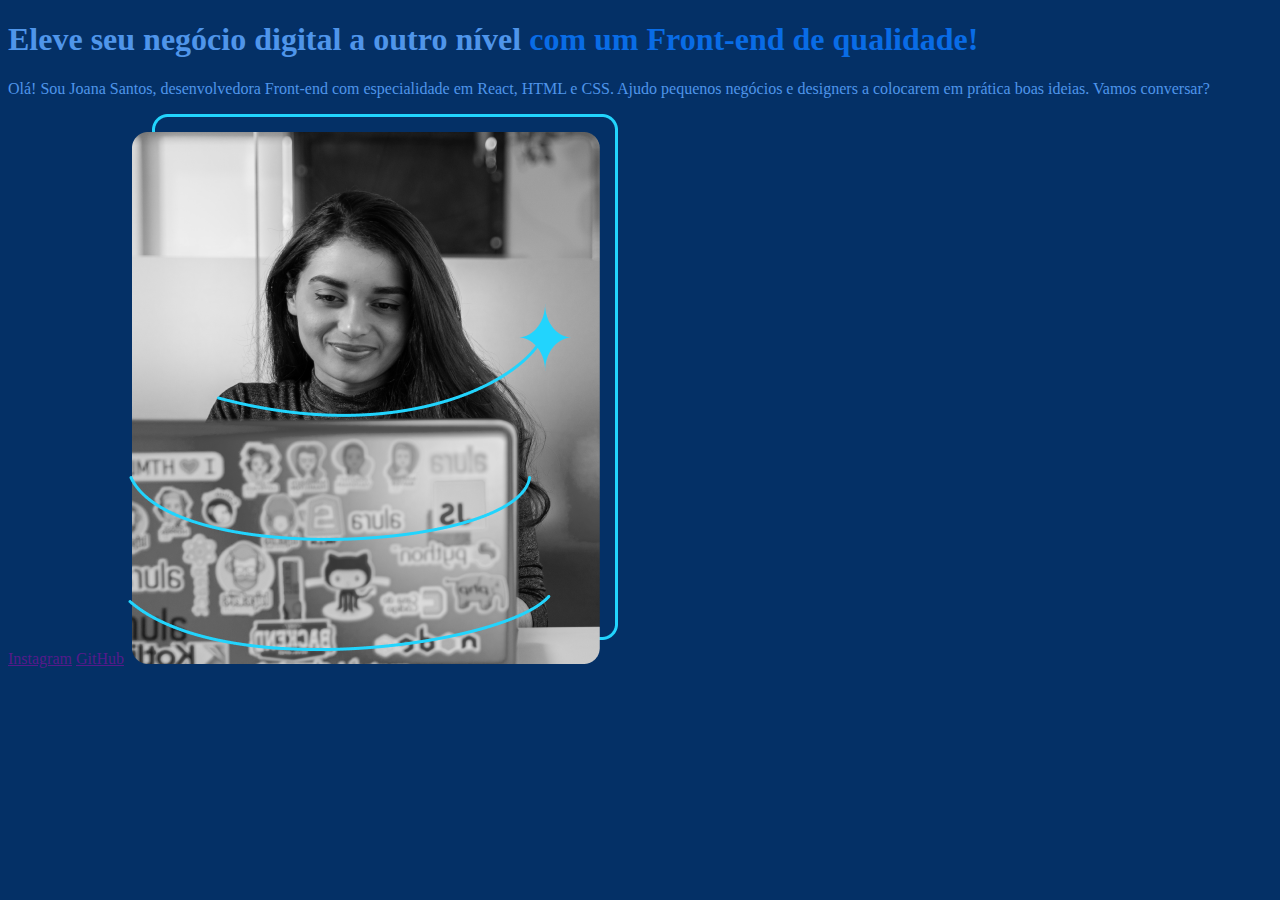
==== index.html @ 932ff99c "new commit" ====
<!DOCTYPE html>
<html lang="pt-br">
  <head>
    <meta charset="UTF-8" />
    <meta http-equiv="X-UA-Compatible" content="IE=edge" />
    <meta name="viewport" content="width=device-width, initial-scale=1.0" />
    <link rel="stylesheet" href="./style.css" />
    <title>Portifolio</title>
  </head>
  <body>
    <header></header>
    <main>
      <h1>
        Eleve seu negócio digital a outro nível
        <strong> com um Front-end de qualidade!</strong>
      </h1>
      <p>
        Olá! Sou Joana Santos, desenvolvedora Front-end com especialidade em
        React, HTML e CSS. Ajudo pequenos negócios e designers a colocarem em
        prática boas ideias. Vamos conversar?
      </p>
      <a class="" href="">Instagram</a>
      <a class="" href="">GitHub</a>
      <img src="./img/Imagem.png" alt="" />
    </main>
    <footer></footer>
  </body>
</html>
---- style.css ----
:root {
  --background-color: #043066;
  --text-color: #4f95ea;
  --text-color-second: #096CE6;
}

body {
  background-color: var(--background-color);
  color: var(--text-color);
}

strong {
  color: var(--text-color-second);
}
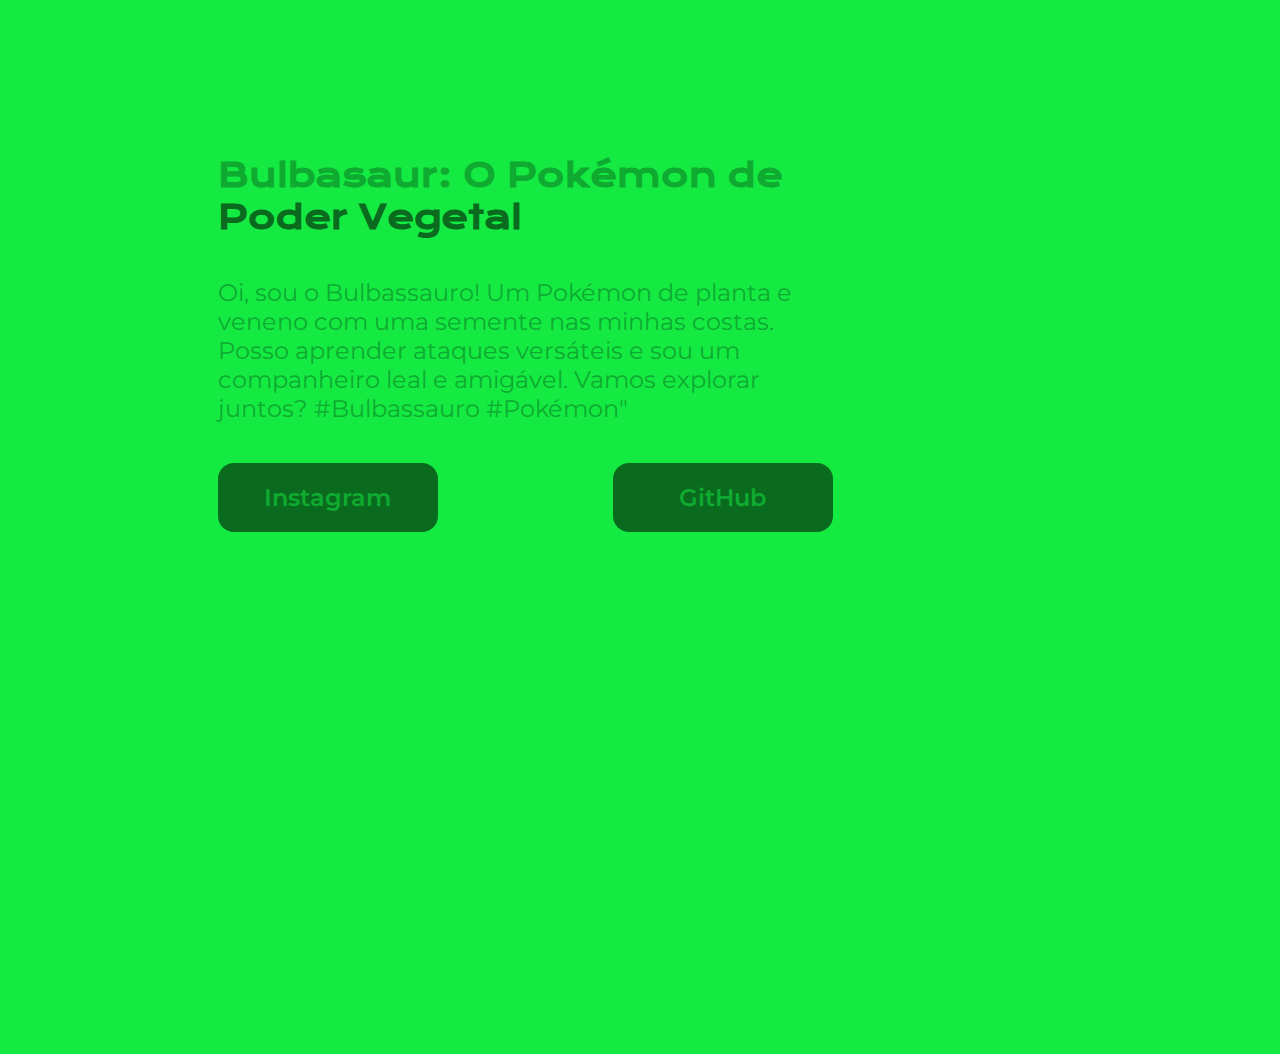
==== commit d6898f08: "final do projeto" ====
--- a/index.html
+++ b/index.html
@@ -9,19 +9,28 @@
   </head>
   <body>
     <header></header>
-    <main>
-      <h1>
-        Eleve seu negócio digital a outro nível
-        <strong> com um Front-end de qualidade!</strong>
-      </h1>
-      <p>
-        Olá! Sou Joana Santos, desenvolvedora Front-end com especialidade em
-        React, HTML e CSS. Ajudo pequenos negócios e designers a colocarem em
-        prática boas ideias. Vamos conversar?
-      </p>
-      <a class="" href="">Instagram</a>
-      <a class="" href="">GitHub</a>
-      <img src="./img/Imagem.png" alt="" />
+    <main class="apresentacao">
+      <section class="apresentacao__conteudo">
+        <h1 class="apresentacao__conteudo__titulo">
+          Bulbasaur: O Pokémon de
+          <strong class="titulo__destaque"> Poder Vegetal</strong>
+        </h1>
+        <p class="apresentacao__conteudo__texto">
+          Oi, sou o Bulbassauro! Um Pokémon de planta e veneno com uma semente
+          nas minhas costas. Posso aprender ataques versáteis e sou um
+          companheiro leal e amigável. Vamos explorar juntos? #Bulbassauro
+          #Pokémon"
+        </p>
+        <div class="apresentacao__links">
+          <a class="apresentacao__links__link" href="">Instagram</a>
+          <a class="apresentacao__links__link" href="">GitHub</a>
+        </div>
+      </section>
+
+      <img
+        src="https://assets.pokemon.com/assets/cms2/img/pokedex/full/001.png"
+        alt=""
+      />
     </main>
     <footer></footer>
   </body>
--- a/style.css
+++ b/style.css
@@ -1,14 +1,79 @@
+@import url('https://fonts.googleapis.com/css2?family=Krona+One&family=Montserrat:wght@400;600&display=swap');
+
 :root {
-  --background-color: #043066;
-  --text-color: #4f95ea;
-  --text-color-second: #096CE6;
+  --background-color: #14ea42;
+  --text-color: #0fab31;
+  --text-color-second: #0a6b1f;
+}
+
+* {
+  margin: 0;
+  padding: 0;
 }
 
 body {
+  box-sizing: border-box;
+  height: 100vh;
   background-color: var(--background-color);
   color: var(--text-color);
 }
 
-strong {
+.titulo__destaque {
   color: var(--text-color-second);
-}+}
+
+.apresentacao {
+  margin: 12% 17%;
+  display: flex; /*detalhe que foi usado apenas um display flex*/
+  align-items: center;
+  justify-content: space-between;
+  gap: 23px;
+}
+.apresentacao__conteudo {
+  width: 615px;
+  display: flex;
+  flex-direction: column;
+  gap: 40px;
+}
+
+.apresentacao__conteudo__titulo {
+  font-size: 33px;
+  font-family: 'Krona One', sans-serif;
+}
+
+.apresentacao__conteudo__texto {
+  font-size: 24px;
+  font-family: 'Montserrat', sans-serif;
+}
+.apresentacao__links {
+  display: flex;
+  justify-content: space-between;
+}
+.apresentacao__links__link {
+  background-color: var(--text-color-second);
+  width: 220px;
+  text-align: center;
+  border-radius: 16px;
+  font-size: 24px;
+  padding: 20px 0;
+  text-decoration: none;
+  color: var(--text-color);
+  font-family: 'Montserrat', sans-serif;
+  font-weight: 600;
+}
+.apresentacao__links__link:hover {
+  background-color: var(--background-color);
+}
+
+/* .button {
+  color: #1cc49d;
+  background-color: #1b2f31;
+  border-radius: 50px;
+  display: flex;
+  justify-content: center;
+  align-items: center;
+  height: 3em;
+  width: 25em;
+  font-size: large;
+  font-weight: 600;
+} */
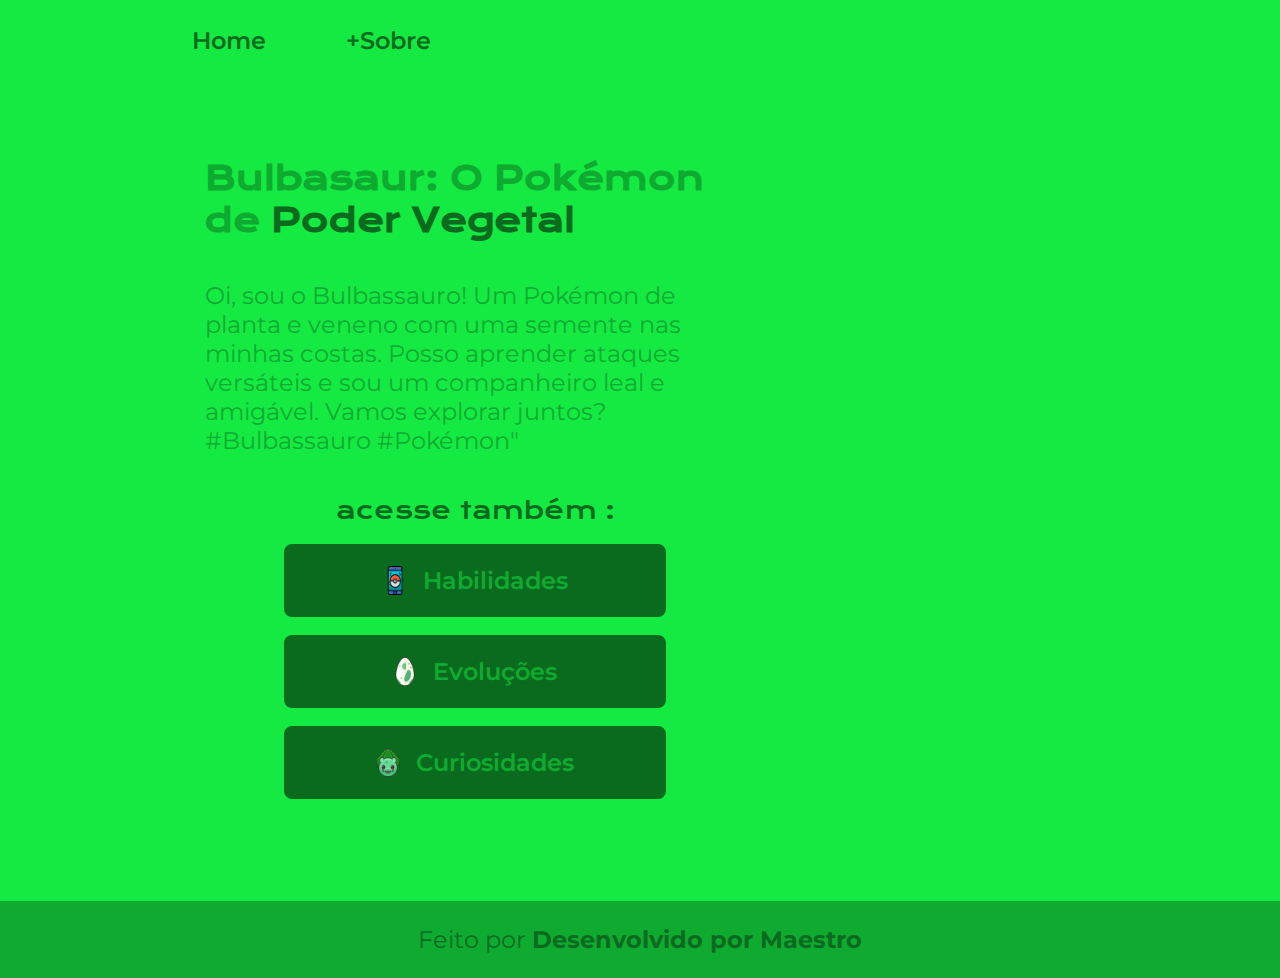
==== commit 18528fd4: "Desafio proposto e avançando no curso" ====
--- a/index.html
+++ b/index.html
@@ -4,11 +4,16 @@
     <meta charset="UTF-8" />
     <meta http-equiv="X-UA-Compatible" content="IE=edge" />
     <meta name="viewport" content="width=device-width, initial-scale=1.0" />
-    <link rel="stylesheet" href="./style.css" />
+    <link rel="stylesheet" href="./style/style.css" />
     <title>Portifolio</title>
   </head>
   <body>
-    <header></header>
+    <header class="cabecalho">
+      <nav class="cabecalho__menu">
+        <a class="cabecalho__menu__link" href="index.html">Home</a>
+        <a class="cabecalho__menu__link" href="about.html">+Sobre</a>
+      </nav>
+    </header>
     <main class="apresentacao">
       <section class="apresentacao__conteudo">
         <h1 class="apresentacao__conteudo__titulo">
@@ -22,16 +27,42 @@
           #Pokémon"
         </p>
         <div class="apresentacao__links">
-          <a class="apresentacao__links__link" href="">Instagram</a>
-          <a class="apresentacao__links__link" href="">GitHub</a>
+          <h2 class="apresentacao__links__subtitulo">acesse também :</h2>
+          <a class="apresentacao__links__link" href=""
+            ><img
+              class="apresentacao__links__icons"
+              src="./img/icons/pokemon-go.png"
+              alt=""
+            />
+            Habilidades</a
+          >
+          <a class="apresentacao__links__link" href="">
+            <img
+              class="apresentacao__links__icons"
+              src="./img/icons/egg.png"
+              alt=""
+            />
+            Evoluções</a
+          >
+          <a class="apresentacao__links__link" href="">
+            <img
+              class="apresentacao__links__icons"
+              src="./img/icons/bullbasaur (1).png"
+              alt=""
+            />
+            Curiosidades</a
+          >
         </div>
       </section>
 
       <img
+        class="buba__img"
         src="https://assets.pokemon.com/assets/cms2/img/pokedex/full/001.png"
         alt=""
       />
     </main>
-    <footer></footer>
+    <footer class="rodape">
+      <p>Feito por <strong>Desenvolvido por Maestro</strong></p>
+    </footer>
   </body>
 </html>
--- a/style/style.css
+++ b/style/style.css
@@ -0,0 +1,127 @@
+@import url('https://fonts.googleapis.com/css2?family=Krona+One&family=Montserrat:wght@400;600&display=swap');
+
+:root {
+  --background-color: #14ea42;
+  --text-color: #0fab31;
+  --text-color-second: #0a6b1f;
+  --texto-destaque: #1f45db;
+}
+
+* {
+  margin: 0;
+  padding: 0;
+}
+
+body {
+  box-sizing: border-box;
+  background-color: var(--background-color);
+  color: var(--text-color);
+}
+
+.cabecalho {
+  padding: 2% 0 0 15%;
+}
+.cabecalho__menu {
+  display: flex;
+  gap: 80px;
+}
+
+.cabecalho__menu__link {
+  font-size: 24px;
+  font-family: 'Montserrat', sans-serif;
+  font-weight: 600;
+  color: var(--text-color-second);
+  text-decoration: none;
+}
+
+.apresentacao {
+  padding: 8% 16%;
+  display: flex; /*detalhe que foi usado apenas um display flex*/
+  align-items: center;
+  justify-content: space-between;
+  gap: 23px;
+}
+.apresentacao__conteudo {
+  width: 615px;
+  display: flex;
+  flex-direction: column;
+  gap: 40px;
+}
+
+.apresentacao__conteudo__titulo {
+  font-size: 33px;
+  font-family: 'Krona One', sans-serif;
+}
+
+.titulo__destaque {
+  color: var(--text-color-second);
+}
+
+.apresentacao__conteudo__texto {
+  font-size: 24px;
+  font-family: 'Montserrat', sans-serif;
+}
+
+.apresentacao__conteudo__texto:hover {
+  color: var(--texto-destaque);
+}
+.apresentacao__links {
+  display: flex;
+  flex-direction: column;
+  align-items: center;
+  gap: 18px;
+  justify-content: space-between;
+}
+
+.apresentacao__links__subtitulo {
+  font-family: 'Krona One', sans-serif;
+  font-weight: 400;
+  font-size: 24px;
+  color: var(--text-color-second);
+}
+
+.apresentacao__links__link {
+  background-color: var(--text-color-second);
+  display: flex;
+  justify-content: center;
+  gap: 16px;
+  border: 2px solid var(--text-color-second);
+  width: 378px;
+  text-align: center;
+  border-radius: 8px;
+  font-size: 24px;
+  padding: 20px 0;
+  text-decoration: none;
+  color: var(--text-color);
+  font-family: 'Montserrat', sans-serif;
+  font-weight: 600;
+}
+.apresentacao__links__link:hover {
+  background-color: var(--background-color);
+}
+
+.apresentacao__links__icons {
+  width: 6.36%;
+}
+
+.buba__img {
+  width: 40%;
+}
+
+.buba__icon {
+  border-radius: 50%;
+  border: solid 10px var(--text-color-second);
+  width: 40%;
+}
+
+.rodape {
+  padding: 24px;
+  display: flex;
+  justify-content: center;
+  font-size: 24px;
+  font-weight: 400;
+  text-align: center;
+  font-family: 'Montserrat', sans-serif;
+  background-color: var(--text-color);
+  color: var(--text-color-second);
+}
